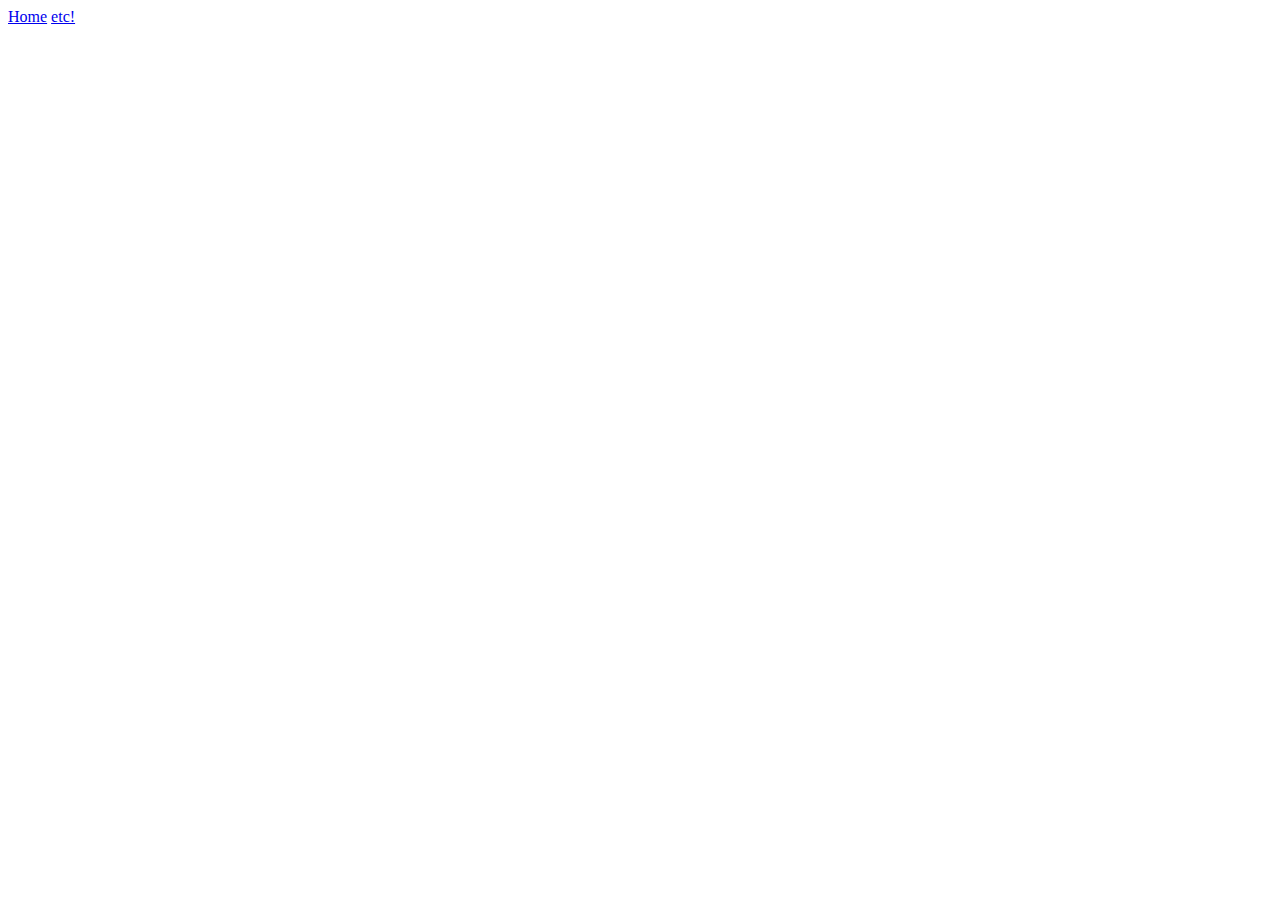
==== artwork.html @ a561deef "css and more" ====
<!DOCTYPE html>
<html lang="en">
<head>
    <meta charset="UTF-8">
    <meta name="viewport" content="width=device-width, initial-scale=1.0">
    <title>by Gia Marie.</title>
    <link rel="stylesheet" href="#">

</head>
<body>

    <nav>

        <a href="/index.html">Home</a>
        <a href="/etc.html">etc!</a>

    </nav>

    
</body>
</html>
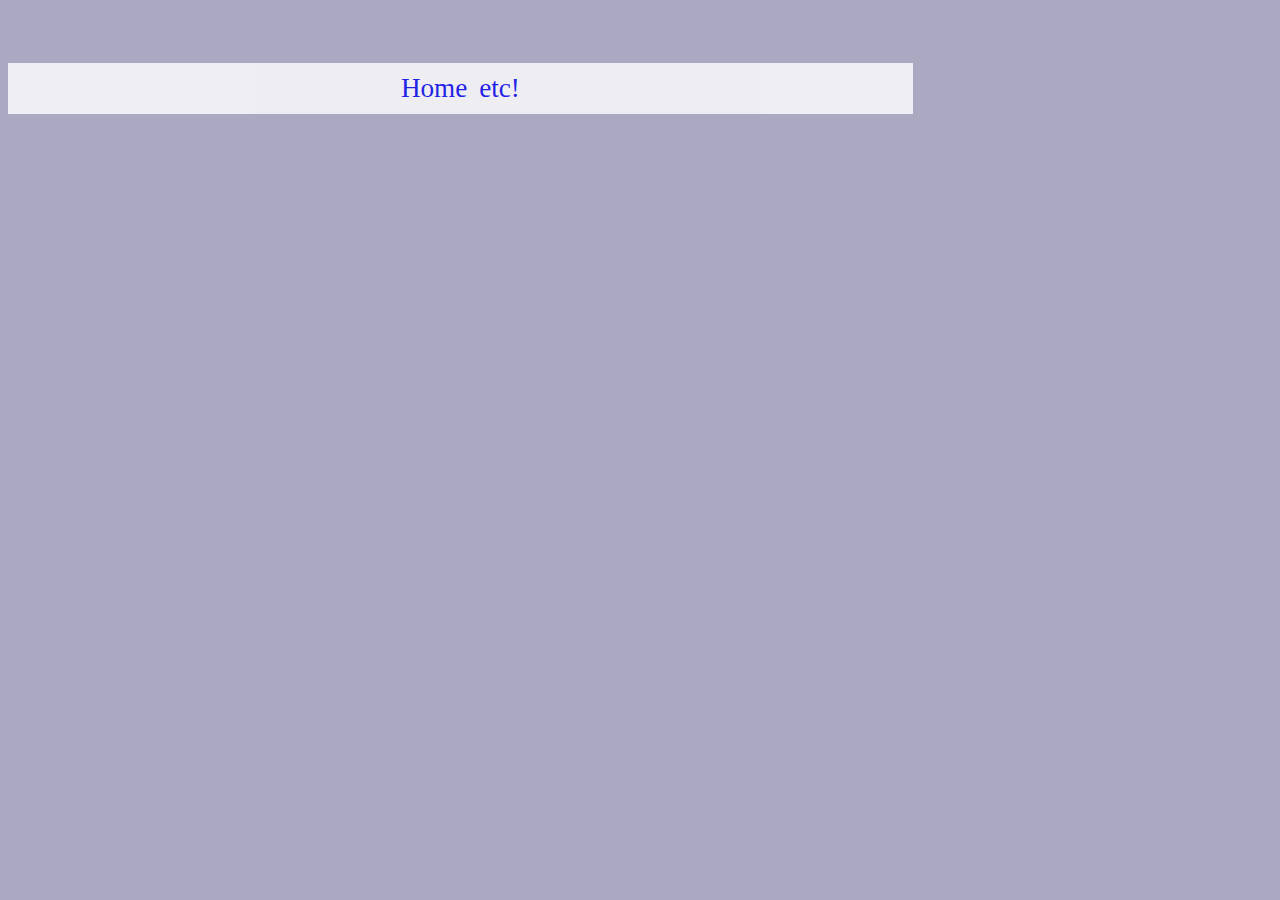
==== commit a8e132d0: "img and more" ====
--- a/artwork.html
+++ b/artwork.html
@@ -4,7 +4,7 @@
     <meta charset="UTF-8">
     <meta name="viewport" content="width=device-width, initial-scale=1.0">
     <title>by Gia Marie.</title>
-    <link rel="stylesheet" href="#">
+    <link rel="stylesheet" href="/css/artwork-style.css">
 
 </head>
 <body>
@@ -16,6 +16,8 @@
 
     </nav>
 
+
+
     
 </body>
 </html>--- a/css/artwork-style.css
+++ b/css/artwork-style.css
@@ -0,0 +1,34 @@
+html {
+    font-family: 'Times New Roman', Times, serif;
+    background-color: rgb(171, 169, 194);
+}
+
+nav {
+    text-align: center;
+    font-size: 1.7rem;
+    margin-top: 5%;
+    background-color: rgb(255, 255, 255);
+    padding: 10px;
+    width: 70%;
+    word-spacing: 5px;
+    text-decoration: none;
+    opacity: 80%;
+    
+}
+
+
+nav a:hover,
+nav a:active {
+ background-color:rgba(85, 66, 104, 0.414);
+ padding: 20px;
+ 
+}
+
+nav a:hover::before {
+    content: "\2606  ";
+}
+
+nav a:link,
+nav a:visited {
+    text-decoration: none;
+}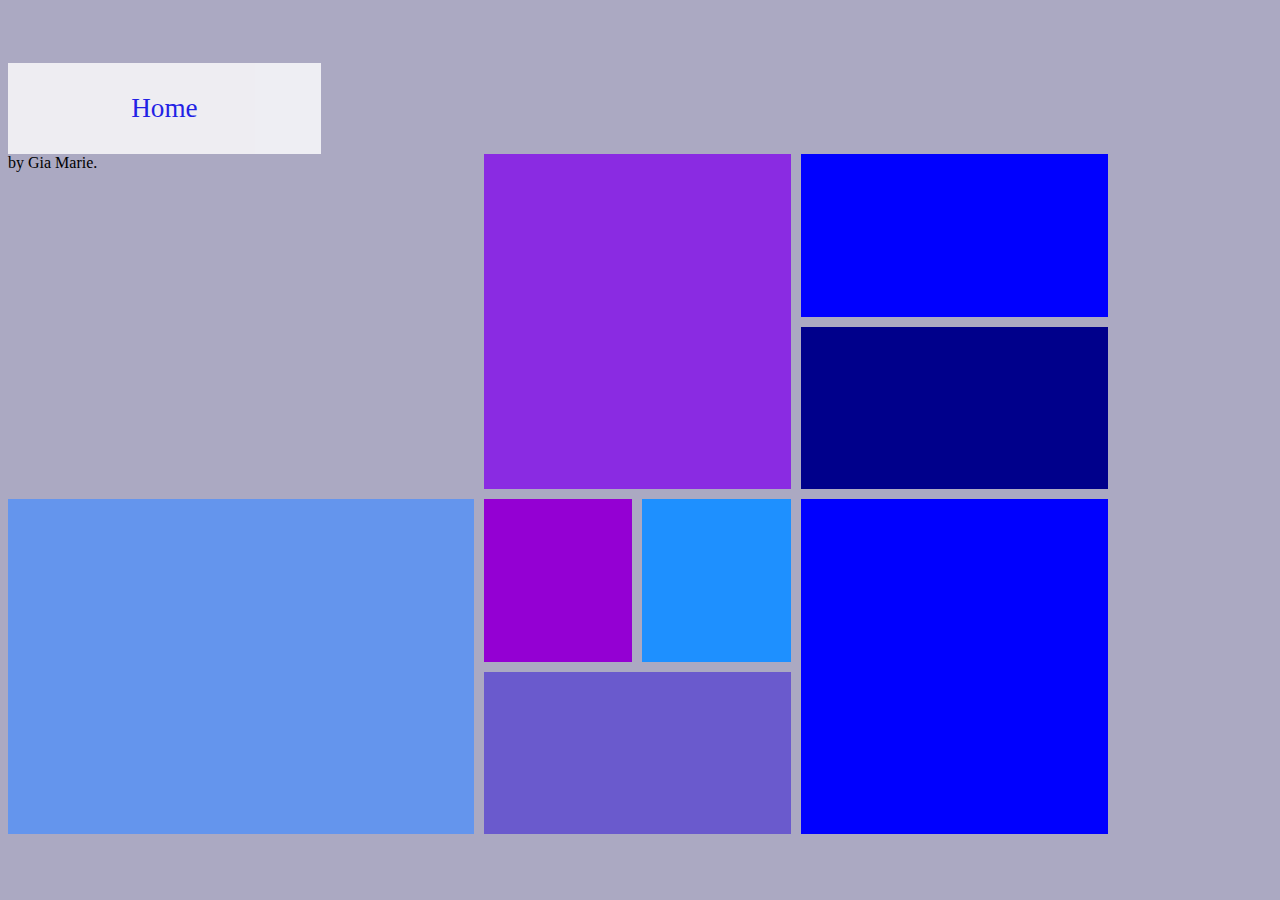
==== commit 0ae65eec: "grid" ====
--- a/artwork.html
+++ b/artwork.html
@@ -3,7 +3,7 @@
 <head>
     <meta charset="UTF-8">
     <meta name="viewport" content="width=device-width, initial-scale=1.0">
-    <title>by Gia Marie.</title>
+    <title>grid &amp;by Gia Marie.</title>
     <link rel="stylesheet" href="/css/artwork-style.css">
 
 </head>
@@ -12,11 +12,55 @@
     <nav>
 
         <a href="/index.html">Home</a>
-        <a href="/etc.html">etc!</a>
 
     </nav>
 
+    <div class="parent">
 
+        <div class="div1">
+        <span>by Gia Marie.</span>
+        </div>
+
+        <div class="div2">
+
+        </div>
+
+        <div class="div3">
+
+
+        </div>
+
+        <div class="div4">
+
+
+        </div>
+
+        <div class="div5">
+
+
+        </div>
+
+        <div class="div6">
+
+
+        </div>
+
+        <div class="div7">
+
+
+        </div>
+
+        <div class="div8">
+
+
+        </div>
+
+        <div class="div9">
+
+            
+        </div>
+
+        </div>
 
     
 </body>
--- a/css/artwork-style.css
+++ b/css/artwork-style.css
@@ -8,8 +8,8 @@
     font-size: 1.7rem;
     margin-top: 5%;
     background-color: rgb(255, 255, 255);
-    padding: 10px;
-    width: 70%;
+    padding: 30px;
+    width: 20%;
     word-spacing: 5px;
     text-decoration: none;
     opacity: 80%;
@@ -31,4 +31,75 @@
 nav a:link,
 nav a:visited {
     text-decoration: none;
-}+}
+
+.parent {
+    width: 1100px;
+    height: 680px;
+    display: grid;
+    grid-template-columns: repeat(7, 1fr);
+    grid-template-rows: repeat(4, 1fr);
+    grid-column-gap: 10px;
+    grid-row-gap: 10px;
+    }
+
+    .div1 {
+        
+        grid-area: 1 / 1 / 3 / 4; 
+    
+    }
+
+    .div2 { 
+        
+        grid-area: 1 / 4 / 3 / 6; 
+        background-color: blueviolet;
+    
+    }
+
+    .div3 { 
+        
+        grid-area: 1 / 6 / 2 / 8; 
+        background-color: blue;
+    }
+
+    .div4 { 
+        
+        grid-area: 2 / 6 / 3 / 8; 
+        background-color: darkblue;
+    
+    }
+
+    .div5 { 
+        
+        grid-area: 3 / 1 / 5 / 4; 
+        background-color: cornflowerblue;
+    
+    }
+
+    .div6 { 
+        
+        grid-area: 3 / 4 / 4 / 5; 
+        background-color: darkviolet;
+    
+    }
+
+    .div7 { 
+        
+        grid-area: 3 / 5 / 4 / 6; 
+        background-color: dodgerblue;
+    }
+
+    .div8 { 
+        
+        grid-area: 4 / 4 / 5 / 6;
+        background-color: slateblue;
+    
+    }
+
+    .div9 { 
+        
+        grid-area: 3 / 6 / 5 / 8;
+        background-color: blue;
+    
+    }
+    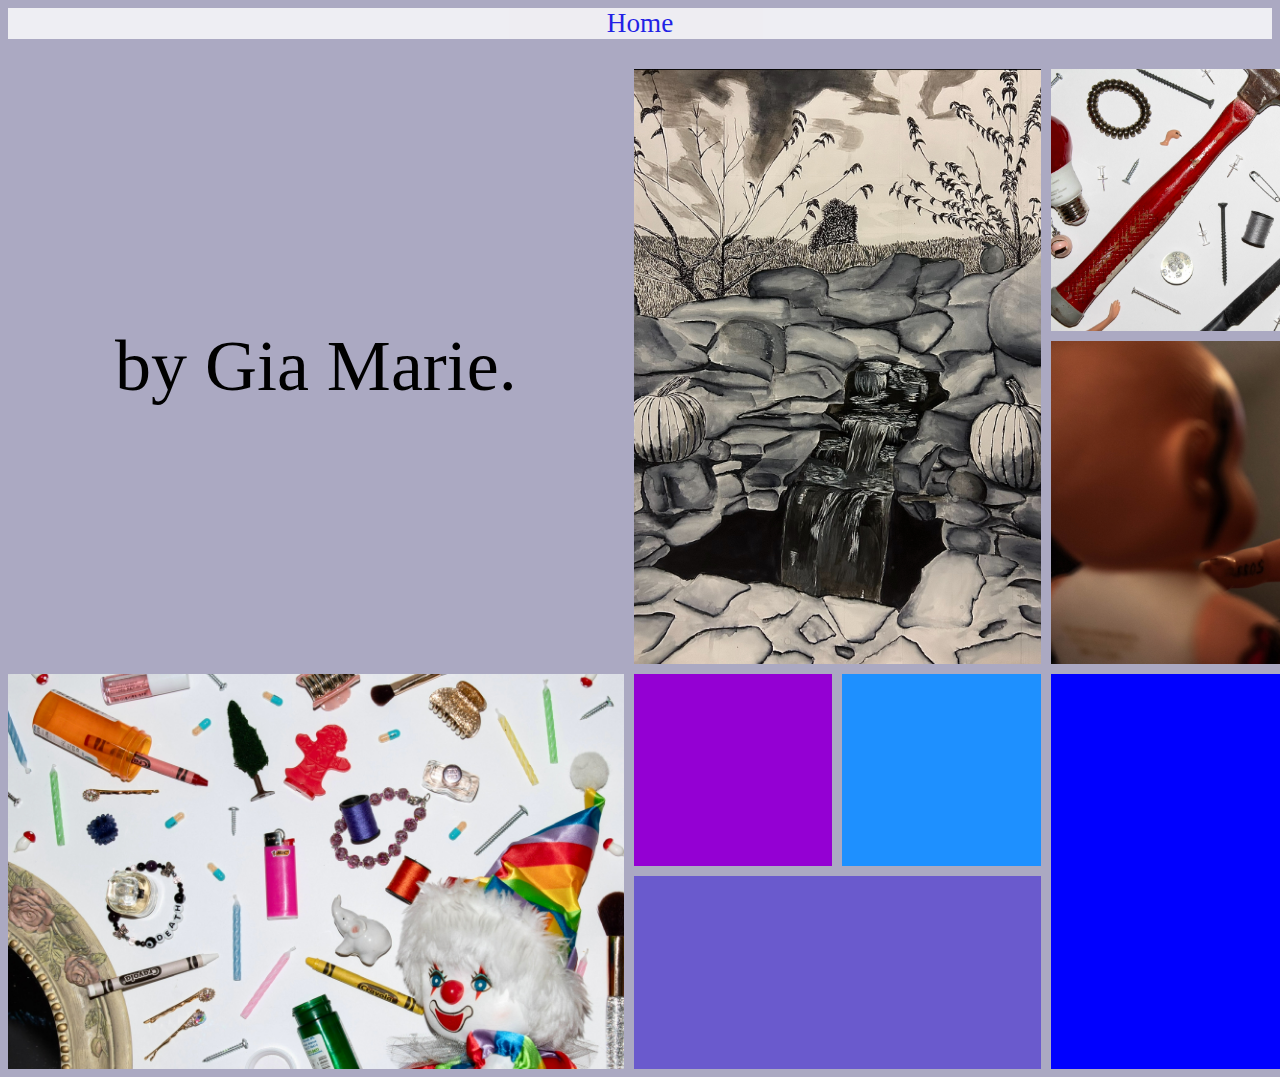
==== commit 5be0ecc5: "grid" ====
--- a/artwork.html
+++ b/artwork.html
@@ -22,21 +22,20 @@
         </div>
 
         <div class="div2">
-
+            <img src="img/IMG_2287.jpg" alt="Ink Painting">
         </div>
 
         <div class="div3">
-
-
+            <img src="/img/IMG_2285.jpg" alt="ispy 1">
         </div>
 
         <div class="div4">
-
+            <img src="/img/IMG_2289.jpg" alt="baby photograph">
 
         </div>
 
         <div class="div5">
-
+            <img src="img/IMG_2286.jpg" alt="Ispy 2">
 
         </div>
 
--- a/css/artwork-style.css
+++ b/css/artwork-style.css
@@ -6,14 +6,17 @@
 nav {
     text-align: center;
     font-size: 1.7rem;
-    margin-top: 5%;
+    margin: 0 auto 30px;
     background-color: rgb(255, 255, 255);
-    padding: 30px;
-    width: 20%;
-    word-spacing: 5px;
     text-decoration: none;
     opacity: 80%;
     
+}
+
+nav ul {
+    display: flex;
+    justify-content: space-around;
+    padding: 20px;
 }
 
 
@@ -33,20 +36,37 @@
     text-decoration: none;
 }
 
+
+img {
+    width: 100%;
+    height: 100%;
+    object-fit: cover;
+}
+
 .parent {
-    width: 1100px;
-    height: 680px;
+    width: 1450px;
+    height: 1000px;
     display: grid;
+    margin: 0 auto;
     grid-template-columns: repeat(7, 1fr);
     grid-template-rows: repeat(4, 1fr);
     grid-column-gap: 10px;
     grid-row-gap: 10px;
     }
 
+    .div1 span {
+        font-family: 'Times New Roman', Times, serif;
+        font-size: 4.5rem;
+
+    }
+
     .div1 {
         
         grid-area: 1 / 1 / 3 / 4; 
-    
+        display: flex;
+        justify-content: center;
+        align-items: center;
+
     }
 
     .div2 { 
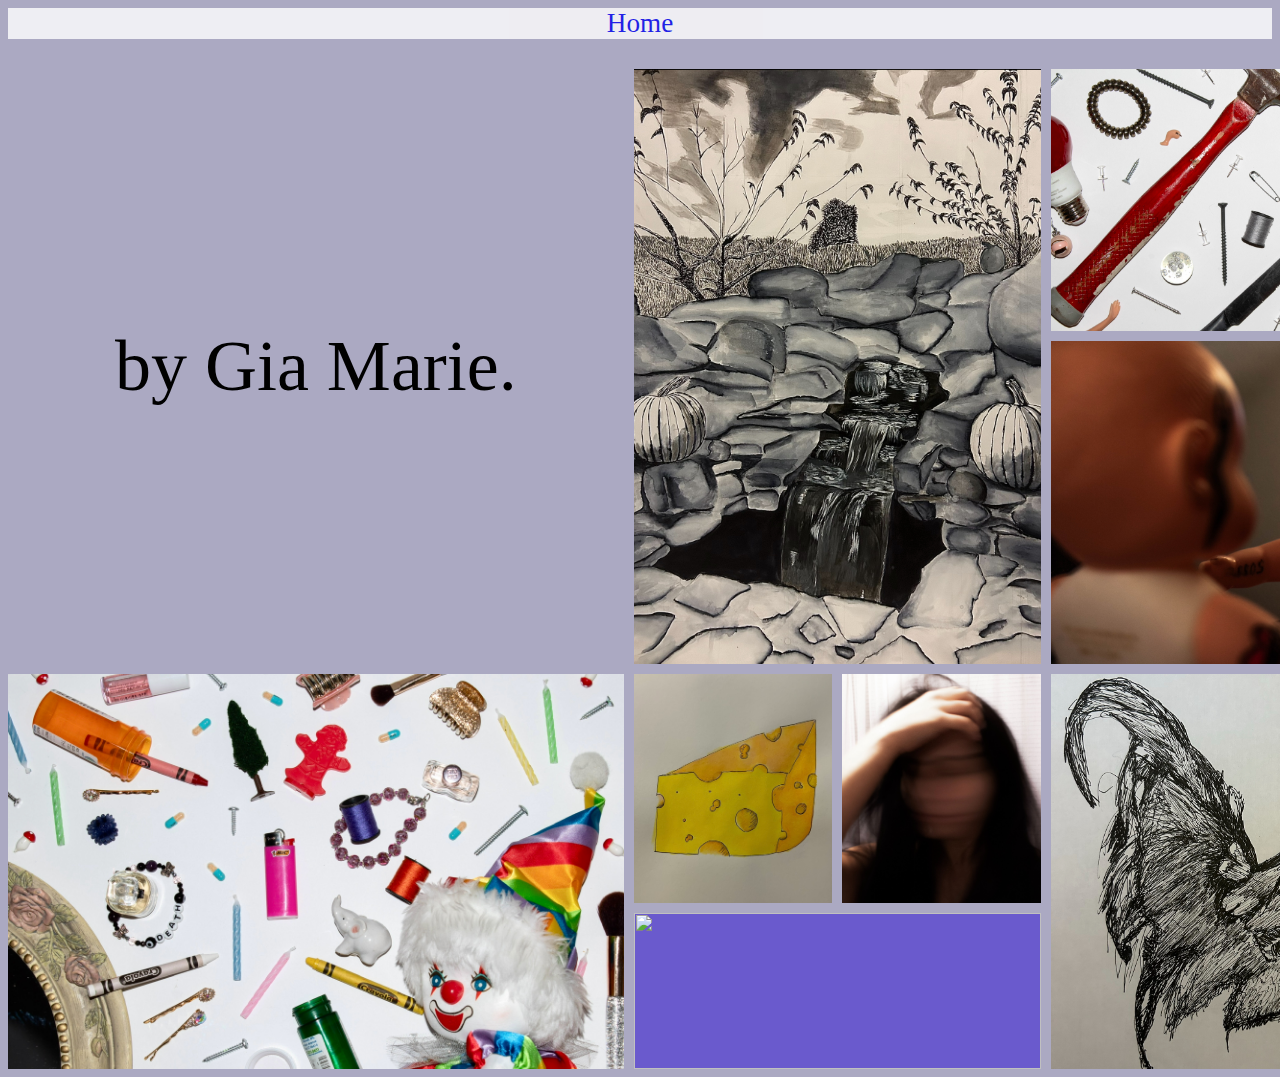
==== commit a2b1d912: "grid" ====
--- a/artwork.html
+++ b/artwork.html
@@ -40,23 +40,19 @@
         </div>
 
         <div class="div6">
-
-
+            <img src="img/IMG_2288.jpg" alt="Cheese">
         </div>
 
         <div class="div7">
-
-
+            <img src="img/IMG_2291.jpg" alt="self portrait">
         </div>
 
         <div class="div8">
-
-
+                <img src="" alt="">
         </div>
 
         <div class="div9">
-
-            
+            <img src="img/IMG_2292.jpg" alt="infamous chicken">
         </div>
 
         </div>
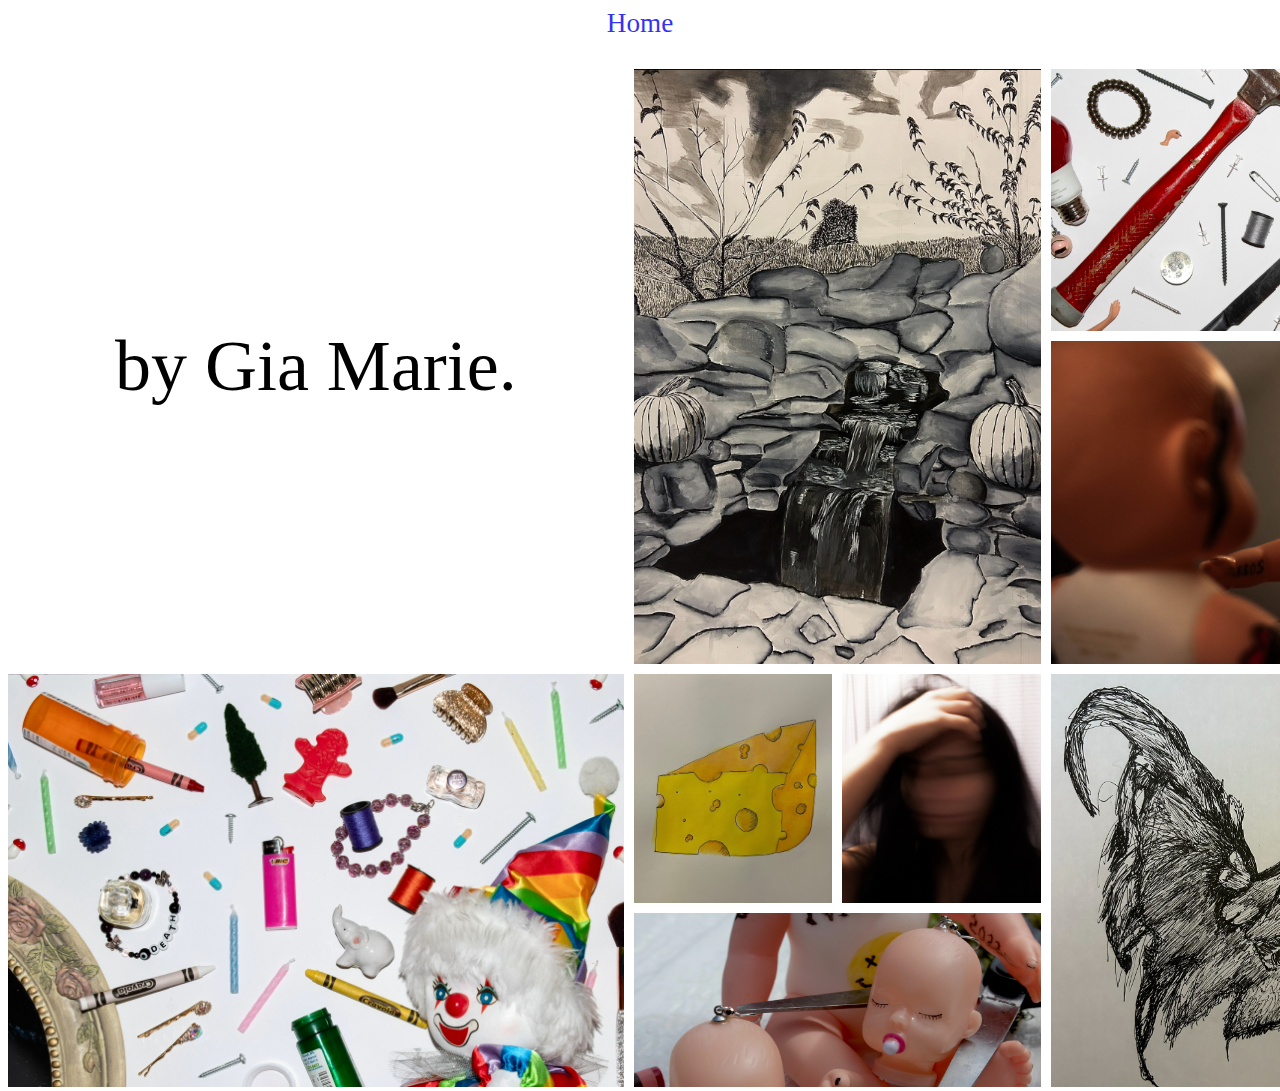
==== commit 4a000139: "weve reached victory" ====
--- a/artwork.html
+++ b/artwork.html
@@ -48,7 +48,7 @@
         </div>
 
         <div class="div8">
-                <img src="" alt="">
+                <img src="img/IMG_2295 2.jpg" alt="">
         </div>
 
         <div class="div9">
--- a/css/artwork-style.css
+++ b/css/artwork-style.css
@@ -1,6 +1,6 @@
 html {
     font-family: 'Times New Roman', Times, serif;
-    background-color: rgb(171, 169, 194);
+    background-color: rgb(255, 255, 255);
 }
 
 nav {
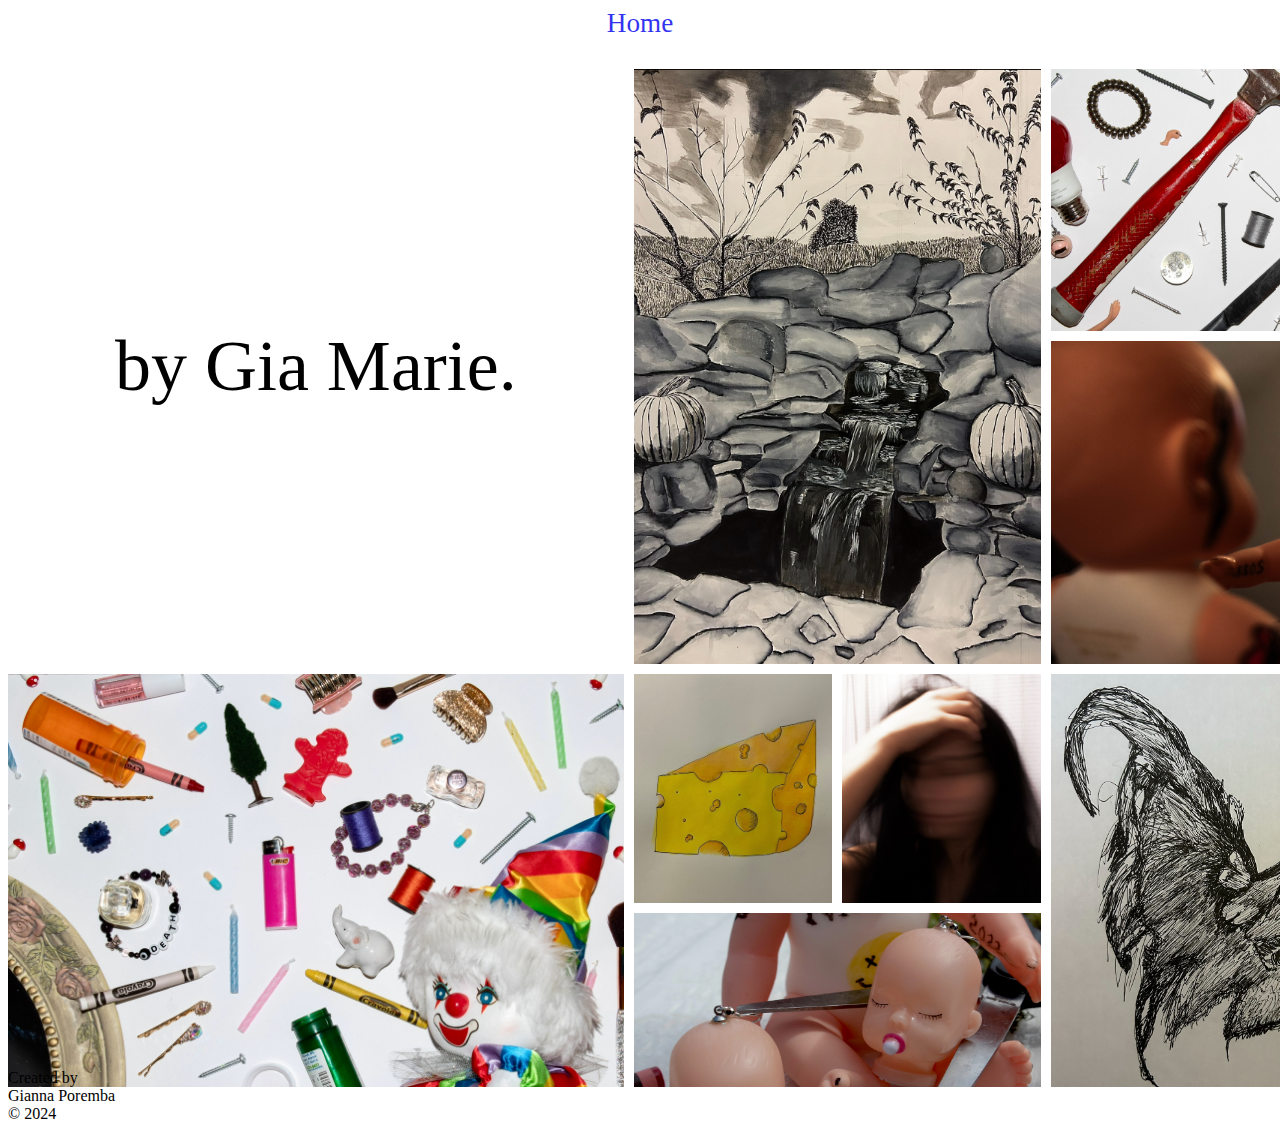
==== commit db32cf7f: "footer update" ====
--- a/artwork.html
+++ b/artwork.html
@@ -57,6 +57,13 @@
 
         </div>
 
+        <footer>
+            Created by<br>
+            Gianna Poremba <br>
+                        &copy; 2024 <br>
+                        
+        </footer>
+
     
 </body>
 </html>